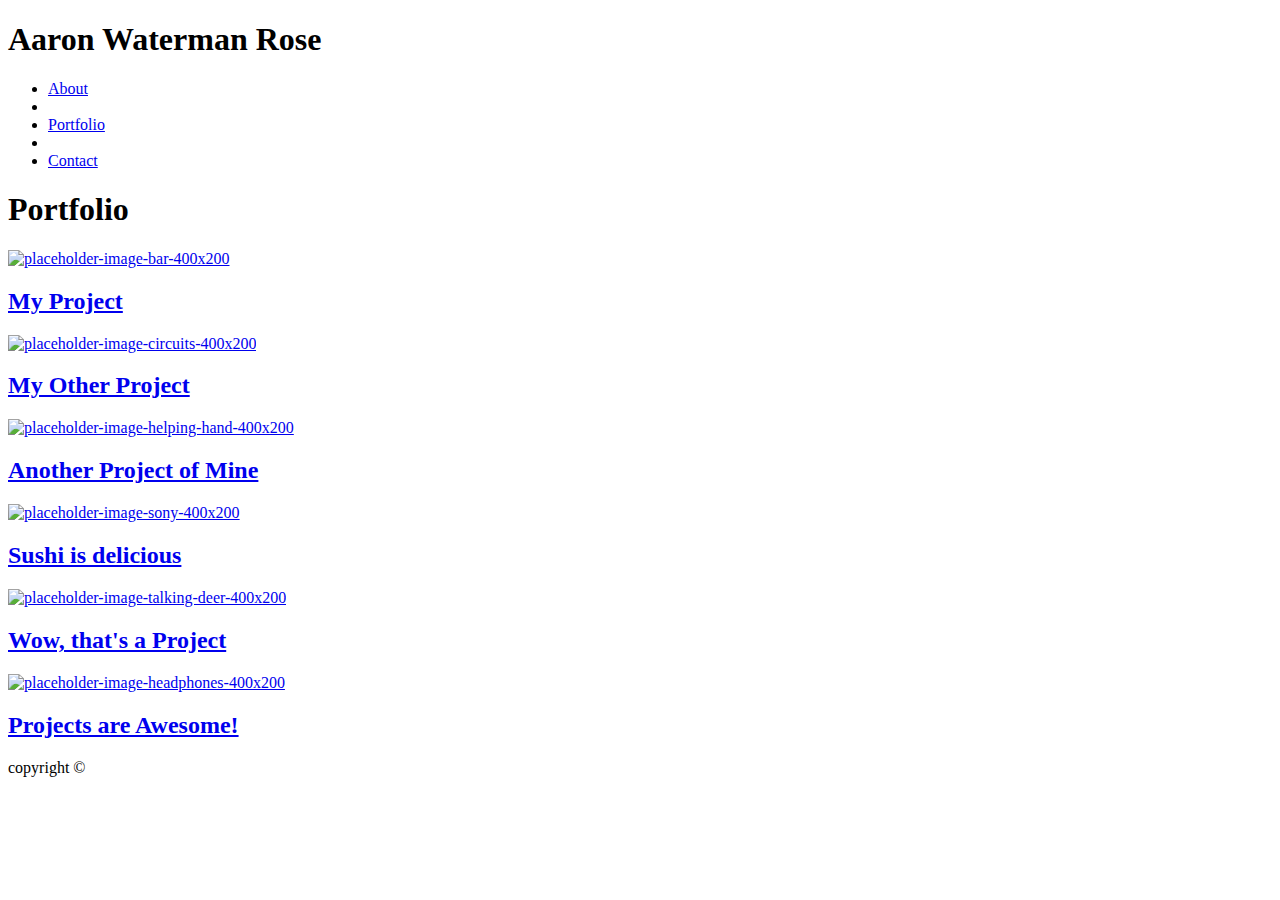
==== portfolio.html @ 85a9292e "creating portfolio page" ====
<!DOCTYPE html>
<html lang="en">
<head>
    <meta charset="UTF-8">
    <meta name="viewport" content="width=device-width, initial-scale=1.0">
    <meta http-equiv="X-UA-Compatible" content="ie=edge">
    <link rel="stylesheet" type="text/css" href="assets/css/style.css">
    <title>My Portfolio</title>
</head>
<body>
    <!-- header -->
    <header class="head">

            <!-- navigation items -->
            <nav class="nav-bar">
                <!-- states my name in the navigation bar -->
                <section class="nav-header">
                    <h1>
                        Aaron Waterman Rose
                    </h1>
                </section>
    
                <ul class="nav-items">
                    <!-- link to About page -->
                    <li class="about-link">
                        <a href="index.html">About</a>
                    </li>
    
                    <!-- A visual line separating the links -->
                    <li class="vertical-border-line"></li>
    
                    <!-- link to contact information page -->
                    <li class="portfolio-link">
                        <a href="portfolio.html">Portfolio</a>
                    </li>
    
                    <!-- A visual line separating the links -->
                    <li class="vertical-border-line"></li>
    
                    <!-- link to portfolio page -->
                    <li class="contact-link">
                        <a href="contact.html">Contact</a>
                    </li>
                </ul>
            </nav>
        </header>

        <!-- main wrapper of the Portfolio page -->
    <main class="wrapper-main">

        <!-- title of the Portfolio page -->
        <section class="title">
            <h1>
                Portfolio
            </h1>
        </section>

        <section class="content content-portfolio">

            <!-- Portfolio Displaying projects in the same row -->
            <section class="portfolio-display-row">

                <!-- Project Display -->
                <section class="project">

                    <!-- Links to the project -->
                    <a href="#" class=project-link>

                        <!-- Image representing the project -->
                        <img class="project-image" src="assets/images/placeholder-bar-400x200.jpg" alt="placeholder-image-bar-400x200">

                        <!-- Title of the Project -->
                        <h2 class="project-title">
                            My Project
                        </h2>
                    </a>
                </section>

                <!-- Project Display -->
                <section class="project">

                    <!-- Links to the project -->
                    <a href="#" class=project-link>

                        <!-- Image representing the project -->
                        <img class="project-image" src="assets/images/placeholder-circuits-400x200.jpg" alt="placeholder-image-circuits-400x200">

                        <!-- Title of the Project -->
                        <h2 class="project-title">
                            My Other Project
                        </h2>
                    </a>
                </section>
            </section>

            <!-- Portfolio Displaying projects in the same row -->
            <section class="portfolio-display-row">

                <!-- Project Display -->
                <section class="project">

                    <!-- Links to the project -->
                    <a href="#" class=project-link>

                        <!-- Image representing the project -->
                        <img class="project-image" src="assets/images/placeholder-helping-hand-400x200.jpg" alt="placeholder-image-helping-hand-400x200">

                        <!-- Title of the Project -->
                        <h2 class="project-title">
                            Another Project of Mine
                        </h2>
                    </a>
                </section>

                <!-- Project Display -->
                <section class="project">

                    <!-- Links to the project -->
                    <a href="#" class=project-link>

                        <!-- Image representing the project -->
                        <img class="project-image" src="assets/images/placeholder-sony-400x200.jpg" alt="placeholder-image-sony-400x200">

                        <!-- Title of the Project -->
                        <h2 class="project-title">
                            Sushi is delicious
                        </h2>
                    </a>
                </section>
            </section>

            <!-- Portfolio Displaying projects in the same row -->
            <section class="portfolio-display-row">

                <!-- Project Display -->
                <section class="project">

                    <!-- Links to the project -->
                    <a href="#" class=project-link>

                        <!-- Image representing the project -->
                        <img class="project-image" src="assets/images/placeholder-talking-deer-400x200.jpg" alt="placeholder-image-talking-deer-400x200">

                        <!-- Title of the Project -->
                        <h2 class="project-title">
                            Wow, that's a Project
                        </h2>
                    </a>
                </section>

                <!-- Project Display -->
                <section class="project">

                    <!-- Links to the project -->
                    <a href="#" class=project-link>

                        <!-- Image representing the project -->
                        <img class="project-image" src="assets/images/placeholder-headphones-400x200.jpg" alt="placeholder-image-headphones-400x200">

                        <!-- Title of the Project -->
                        <h2 class="project-title">
                            Projects are Awesome!
                        </h2>
                    </a>
                </section>
            </section>
        </section>
    </main>

    <footer class=footer>
        <section class="footer-copyright">
            copyright &#169;
        </section>
    </footer>
</body>
</html>
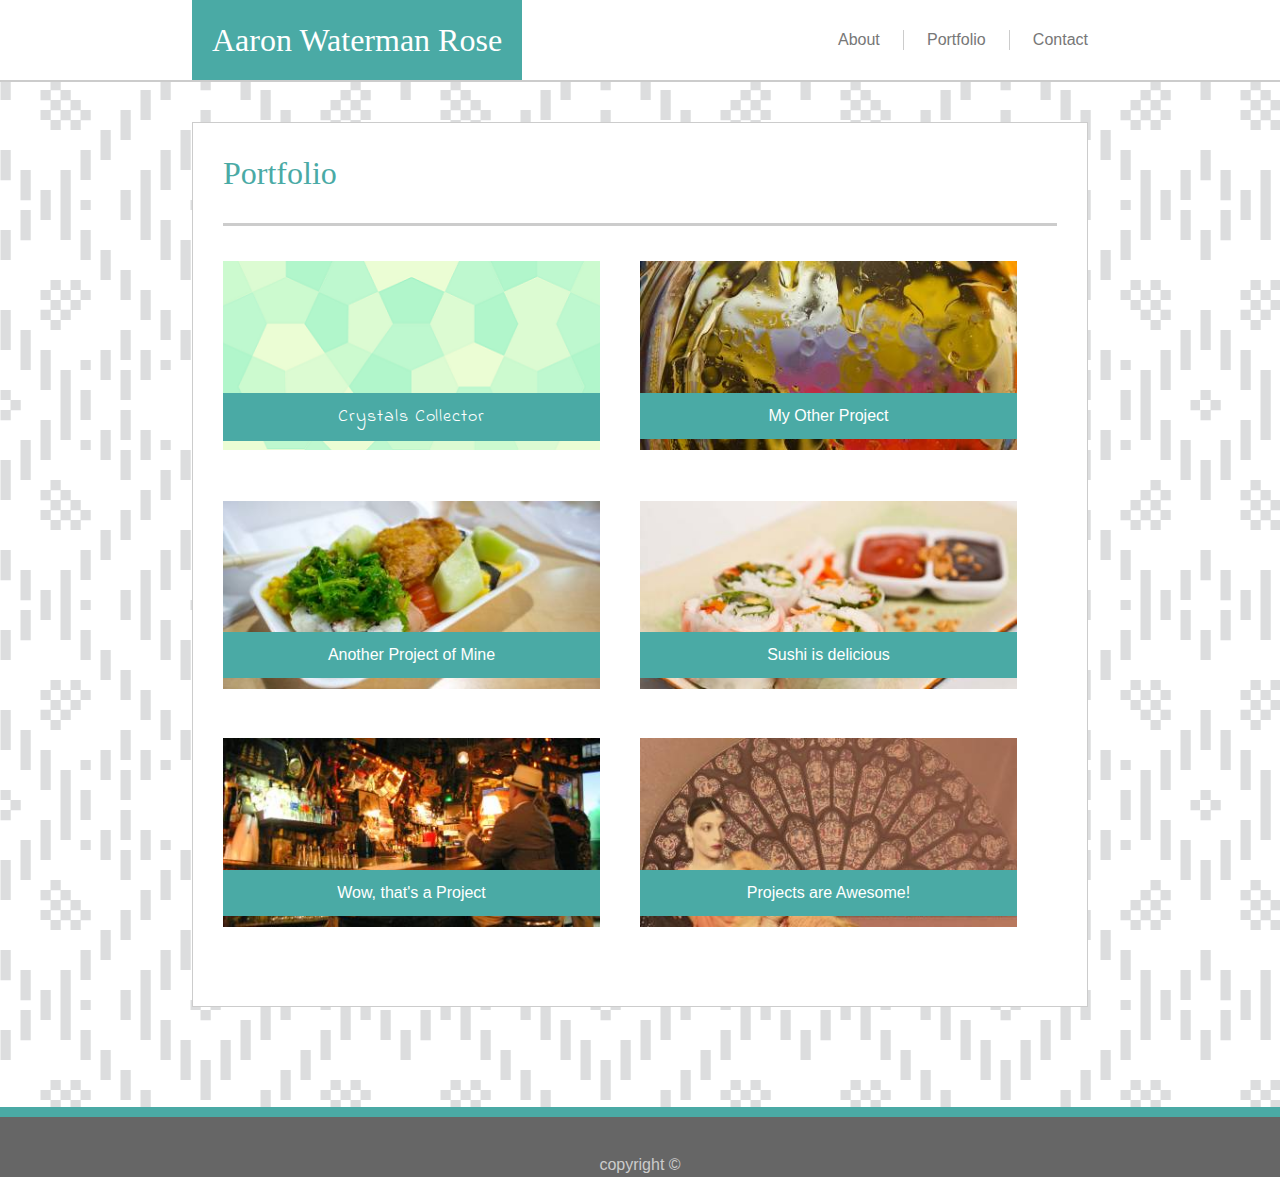
==== commit 6828c036: "updated portfolio to include Crystals Collector game" ====
--- a/portfolio.html
+++ b/portfolio.html
@@ -4,7 +4,11 @@
     <meta charset="UTF-8">
     <meta name="viewport" content="width=device-width, initial-scale=1.0">
     <meta http-equiv="X-UA-Compatible" content="ie=edge">
+
+    <link href="https://fonts.googleapis.com/css?family=Indie+Flower" rel="stylesheet">
+
     <link rel="stylesheet" type="text/css" href="assets/css/style.css">
+
     <title>My Portfolio</title>
 </head>
 <body>
@@ -64,14 +68,14 @@
                 <section class="project">
 
                     <!-- Links to the project -->
-                    <a href="#" class=project-link>
+                    <a href="https://rexstrider.github.io/unit-4-game/" class=project-link>
 
                         <!-- Image representing the project -->
-                        <img class="project-image" src="assets/images/placeholder-bar-400x200.jpg" alt="placeholder-image-bar-400x200">
+                        <img class="project-image" src="assets/images/crystals-collector-bg.png" alt="crystals-collector-400x200">
 
                         <!-- Title of the Project -->
-                        <h2 class="project-title">
-                            My Project
+                        <h2 class="project-title" id="crystals-collector">
+                            Crystals Collector
                         </h2>
                     </a>
                 </section>
--- a/assets/css/style.css
+++ b/assets/css/style.css
@@ -0,0 +1,398 @@
+/* resetting CSS styleing */
+
+html, body, div, span, applet, object, iframe,
+h1, h2, h3, h4, h5, h6, p, blockquote, pre,
+a, abbr, acronym, address, big, cite, code,
+del, dfn, em, img, ins, kbd, q, s, samp,
+small, strike, strong, sub, sup, tt, var,
+b, u, i, center,
+dl, dt, dd, ol, ul, li,
+fieldset, form, label, legend,
+table, caption, tbody, tfoot, thead, tr, th, td,
+article, aside, canvas, details, embed, 
+figure, figcaption, footer, header, hgroup, 
+menu, nav, output, ruby, section, summary,
+time, mark, audio, video {
+	margin: 0;
+	padding: 0;
+	border: 0;
+	font-size: 100%;
+	font: inherit;
+	vertical-align: baseline;
+}
+/* HTML5 display-role reset for older browsers */
+article, aside, details, figcaption, figure, 
+footer, header, hgroup, menu, nav, section {
+	display: block;
+}
+body {
+	line-height: 1;
+}
+ol, ul {
+	list-style: none;
+}
+blockquote, q {
+	quotes: none;
+}
+blockquote:before, blockquote:after,
+q:before, q:after {
+	content: '';
+	content: none;
+}
+table {
+	border-collapse: collapse;
+	border-spacing: 0;
+}
+
+/* reset end */
+
+/* General CSS styling */
+
+body {
+	color: #777777;
+	background-color: seashell;
+	background-image: url("../images/folk-pattern.png");
+	font-family: 'Arial', 'Helvetica Neue', Helvetica, sans-serif;
+}
+
+h1 {
+	font-family: 'Georgia', Times, Times New Roman, serif;
+	font-size: 32px;
+	line-height: 40px;
+}
+
+p {
+	line-height: 32px;
+	padding: 10px 0px 10px 0px;
+}
+
+label {
+	font-size: 18px;
+}
+
+input {
+	color: #777777;
+	padding: 6px;
+	font-size: 16px;
+}
+
+.wrapper-main {
+	max-width: 900px;
+	margin: 40px 15% 100px 15%;
+	padding: 30px;
+	background-color: #ffffff;
+	border: 1px solid #cccccc;
+	min-height: calc(100vh - 270px);
+}
+
+.title {
+	color: #4aaaa5;
+	margin-bottom: 30px;
+}
+
+.content {
+    border-top: 3px solid #cccccc;
+    padding-top: 15px;
+}
+
+.footer {
+	right: 0;
+	left: 0;
+    bottom: 0;
+    position: relative;
+    background-color: #666666;
+	height: 60px;
+	border-top: 10px solid #4aaaa5;
+}
+
+.footer-copyright {
+	position: absolute;
+    top: 80%;
+    left: 50%;
+    transform: translate(-50%, -50%);
+    color: #cccccc;
+}
+
+/* .display-row {
+	display: flex;
+} */
+
+/* General styling end */
+
+/* navigation bar css styling */
+
+.head {
+	background-color: #ffffff;
+	border-bottom: 2px solid #cccccc;
+}
+
+.nav-bar {
+	max-width: 960px;
+	margin-left: 15%;
+	margin-right: 15%;
+	display: flex;
+	flex-direction: row;
+	justify-content: space-between;
+	align-items: center;
+}
+
+.nav-header {
+	color: #ffffff;
+	background-color: #4aaaa5;
+	padding: 20px;
+}
+
+.nav-items {
+	width: 250px;
+	display: flex;
+	flex-direction: row;
+	justify-content: space-between;
+	align-items: center;
+}
+
+.nav-items a {
+	color: #777777;
+	text-decoration: none;
+	font-size: 16px;
+}
+
+.vertical-border-line {
+	border-right: 1px solid #cccccc;
+	height: 20px;
+}
+
+/* navigation bar styling end */
+
+/* About page css styling */
+
+.profile-picture-and-bio {
+	display: flex;
+	justify-content: space-between;
+	align-items: flex-start;
+}
+
+.profile-picture-and-bio img {
+	margin: 20px 25px 20px 0px;
+}
+
+/* About page styling end */
+
+/* Contact page css styling */
+
+.contact-form {
+	display: flex;
+	flex-direction: column;
+}
+
+.contact-form .label {
+	margin-top: 15px;
+}
+
+.contact-form .input {
+	margin-top: 10px;
+}
+
+.contact-form .message-input {
+	height: 200px;
+}
+
+.contact-form .button {
+	align-self: flex-start;
+	color: #ffffff;
+	background-color: #4aaaa5;
+	font-size: 18px;
+	padding: 10px 30px 10px 30px;
+	margin-top: 20px;
+	border-width: 0px;
+	cursor: pointer;
+}
+
+/* Contact page styling end */
+
+/* Portfolio page CSS styling */
+
+.content-portfolio {
+	padding-top: 35px;
+}
+
+.portfolio-display-row {
+	display: flex;
+}
+
+.project {
+	margin-right: 40px;
+}
+
+.project-link {
+	text-decoration: none;
+}
+
+.project-image {
+	width: 100%;
+}
+
+.project-title {
+	position: relative;
+	bottom: 60px;
+	color: #ffffff;
+	background-color: #4aaaa5;
+	padding: 15px;
+	text-align: center;
+}
+
+#crystals-collector {
+	font-family: 'Indie Flower', cursive;
+	font-size: 18px;
+	letter-spacing: 1px;
+}
+
+/* Portfolio page styling end */
+
+/* Media Queries */
+
+@media only screen and (max-width: 980px) {
+
+	/* General styling */
+
+	.wrapper-main {
+		width: 70%;
+		margin: 40px 15% 100px 15%;
+		padding: 30px;
+	}
+
+	/* General styling end */
+
+	/* Navigation bar styling */
+
+	.nav-bar {
+		width: 77%;
+		margin-right: 0;
+		flex-direction: row;
+		justify-content: space-between;
+		align-items: center;
+	}
+
+	/* Navigation bar styling end */
+
+	/* About page styling */
+
+	.profile-picture-and-bio {
+		display: flex;
+		flex-direction: row;
+		justify-content: space-between;
+		align-items: flex-start;
+	}
+
+	/* About page styling end */
+
+}
+
+/* @media screen and (max-width: 768px) { */
+@media screen and (max-width: 890px) {
+
+	/* General styling */
+
+	.wrapper-main {
+		width: 70%;
+		margin: 40px 10% 100px 10%;
+		padding: 30px;
+	}
+
+	/* General styling end */
+
+	/* Navigation bar styling */
+
+	.nav-bar {
+		width: 100%;
+		margin-left: 0;
+		margin-right: 0;
+		justify-content: space-around;
+		align-items: center;
+	}
+
+	.nav-items {
+		margin: 20px 0 20px 0;
+	}
+
+	/* Navigation bar styling end */
+
+	/* About page styling */
+
+	.profile-picture-and-bio {
+		display: flex;
+		flex-direction: column;
+		align-items: center;
+	}
+	
+	/* About page styling end */
+}
+
+@media screen and (max-width: 700px) {
+
+	/* Navigation bar styling */
+
+	.nav-bar {
+		width: 100%;
+		margin-left: 0;
+		margin-right: 0;
+		flex-direction: column;
+		align-items: center;
+	}
+
+	/* Navigation bar styling end */
+}
+
+@media screen and (max-width: 640px) {
+
+	/* General styling */
+
+	.wrapper-main {
+		width: 80%;
+		margin: 40px 5% 100px 5%;
+		padding: 30px;
+	}
+
+	/* General styling end */
+
+	/* Navigation bar styling */
+
+	.nav-bar {
+		width: 100%;
+		margin-left: 0;
+		margin-right: 0;
+		flex-direction: column;
+		align-items: center;
+	}
+
+	.nav-items {
+		margin: 20px 0 20px 0;
+	}
+
+	/* Navigation bar styling end */
+
+	/* About page styling */
+
+	.profile-picture-and-bio {
+		display: flex;
+		flex-direction: column;
+		align-items: center;
+	}
+
+	/* About page styling end */
+		
+	/* Portfolio page styling */
+
+	.portfolio-display-row {
+		display: flex;
+		flex-direction: column;
+	}
+
+	.project-title {
+		bottom: 50px;
+		padding: 10px;
+	}
+
+	/* Portfolio page styling end */
+}
+
+/* Media Queries end */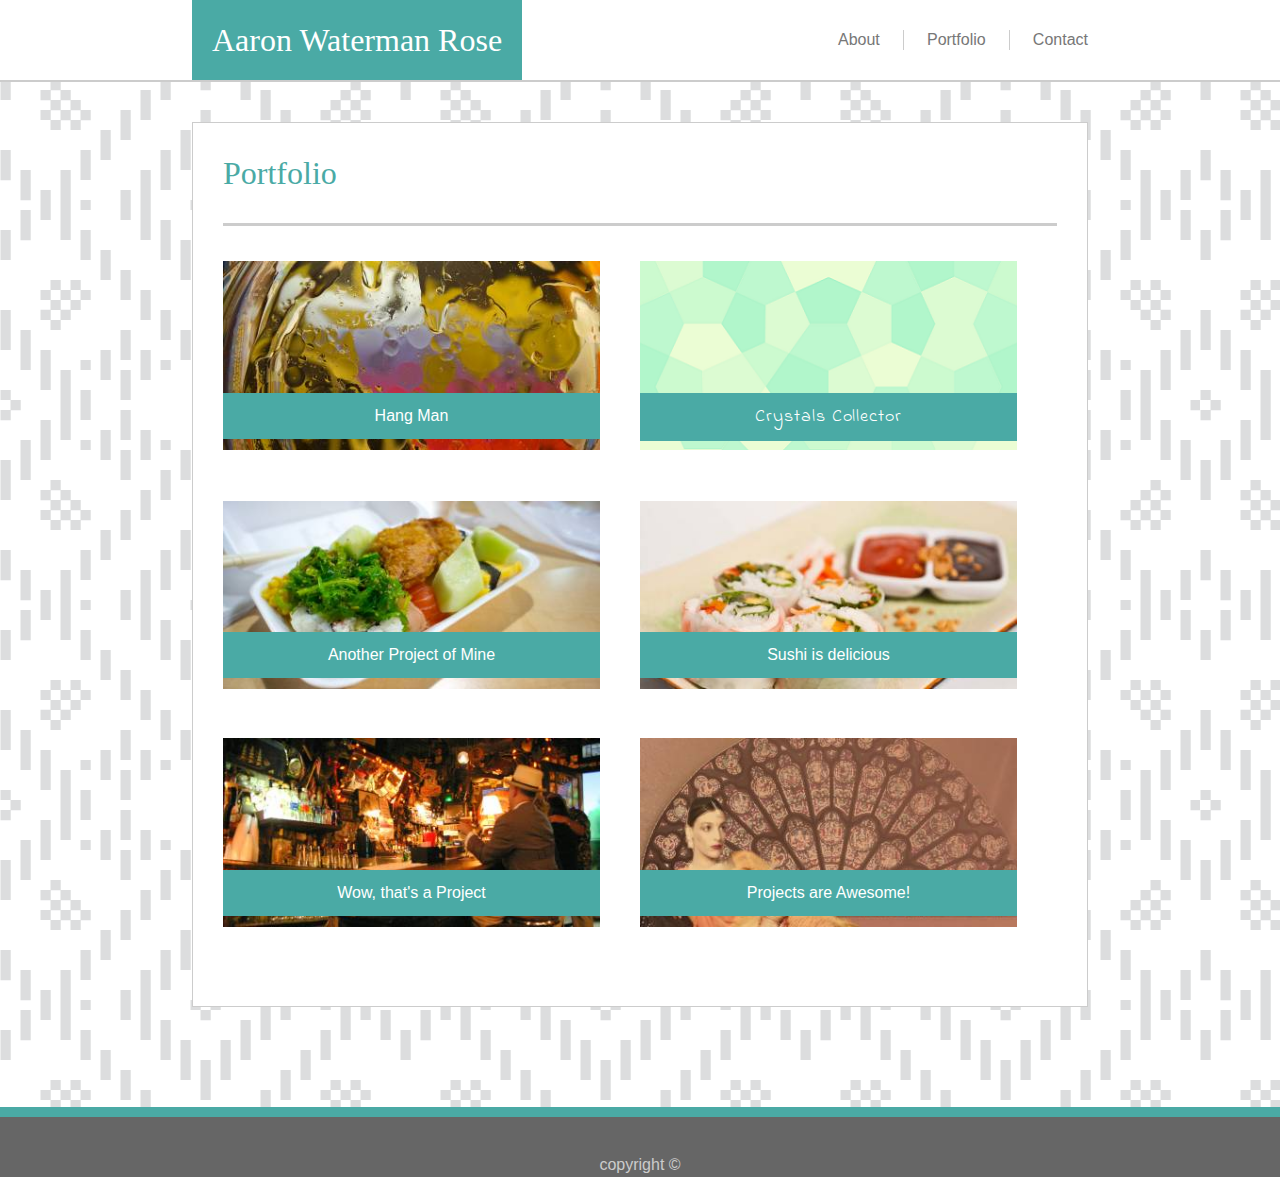
==== commit 7d13aee7: "adding in Hang Man project" ====
--- a/portfolio.html
+++ b/portfolio.html
@@ -68,6 +68,22 @@
                 <section class="project">
 
                     <!-- Links to the project -->
+                    <a href="https://rexstrider.github.io/WordGuessGame/" class=project-link>
+
+                        <!-- Image representing the project -->
+                        <img class="project-image" src="assets/images/placeholder-circuits-400x200.jpg" alt="placeholder-image-circuits-400x200">
+
+                        <!-- Title of the Project -->
+                        <h2 class="project-title">
+                            Hang Man
+                        </h2>
+                    </a>
+                </section>
+
+                <!-- Project Display -->
+                <section class="project">
+
+                    <!-- Links to the project -->
                     <a href="https://rexstrider.github.io/unit-4-game/" class=project-link>
 
                         <!-- Image representing the project -->
@@ -76,22 +92,6 @@
                         <!-- Title of the Project -->
                         <h2 class="project-title" id="crystals-collector">
                             Crystals Collector
-                        </h2>
-                    </a>
-                </section>
-
-                <!-- Project Display -->
-                <section class="project">
-
-                    <!-- Links to the project -->
-                    <a href="#" class=project-link>
-
-                        <!-- Image representing the project -->
-                        <img class="project-image" src="assets/images/placeholder-circuits-400x200.jpg" alt="placeholder-image-circuits-400x200">
-
-                        <!-- Title of the Project -->
-                        <h2 class="project-title">
-                            My Other Project
                         </h2>
                     </a>
                 </section>
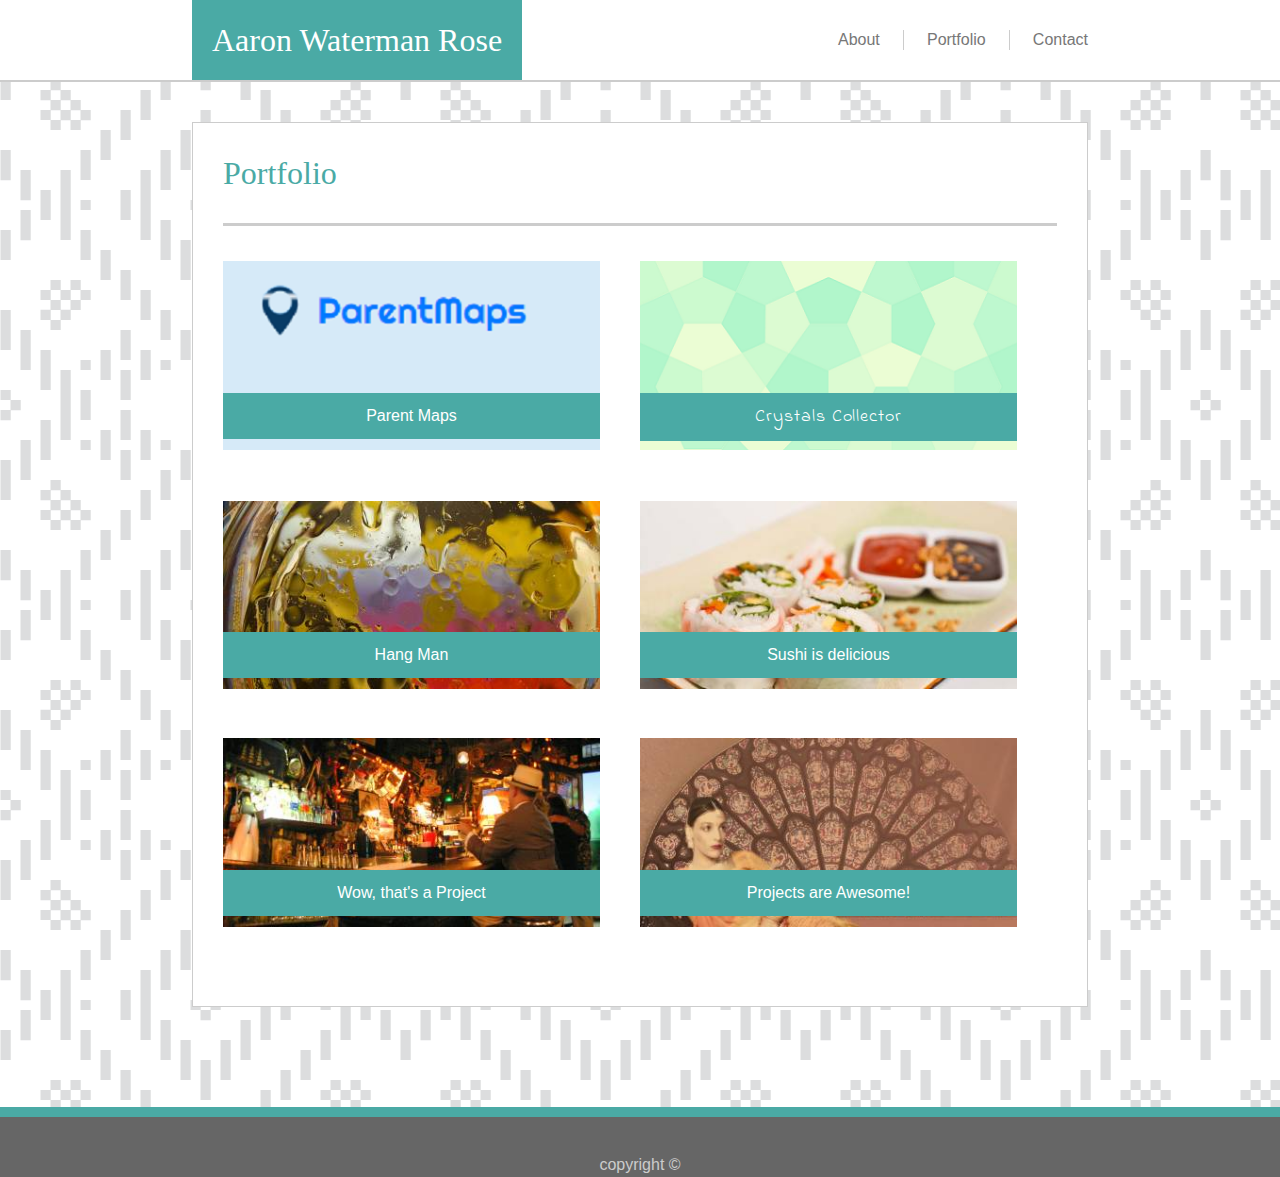
==== commit 93c9adff: "added parent maps to portfolio" ====
--- a/portfolio.html
+++ b/portfolio.html
@@ -68,14 +68,14 @@
                 <section class="project">
 
                     <!-- Links to the project -->
-                    <a href="https://rexstrider.github.io/WordGuessGame/" class=project-link>
+                    <a href="https://gtresquire.github.io/berkeleyfamilyfriendly" class=project-link>
 
                         <!-- Image representing the project -->
-                        <img class="project-image" src="assets/images/placeholder-circuits-400x200.jpg" alt="placeholder-image-circuits-400x200">
+                        <img class="project-image" src="assets/images/parent-maps.PNG" alt="parent-maps">
 
                         <!-- Title of the Project -->
                         <h2 class="project-title">
-                            Hang Man
+                            Parent Maps
                         </h2>
                     </a>
                 </section>
@@ -104,14 +104,14 @@
                 <section class="project">
 
                     <!-- Links to the project -->
-                    <a href="#" class=project-link>
+                    <a href="https://rexstrider.github.io/WordGuessGame/" class=project-link>
 
                         <!-- Image representing the project -->
-                        <img class="project-image" src="assets/images/placeholder-helping-hand-400x200.jpg" alt="placeholder-image-helping-hand-400x200">
+                        <img class="project-image" src="assets/images/placeholder-circuits-400x200.jpg" alt="placeholder-image-circuits-400x200">
 
                         <!-- Title of the Project -->
                         <h2 class="project-title">
-                            Another Project of Mine
+                            Hang Man
                         </h2>
                     </a>
                 </section>
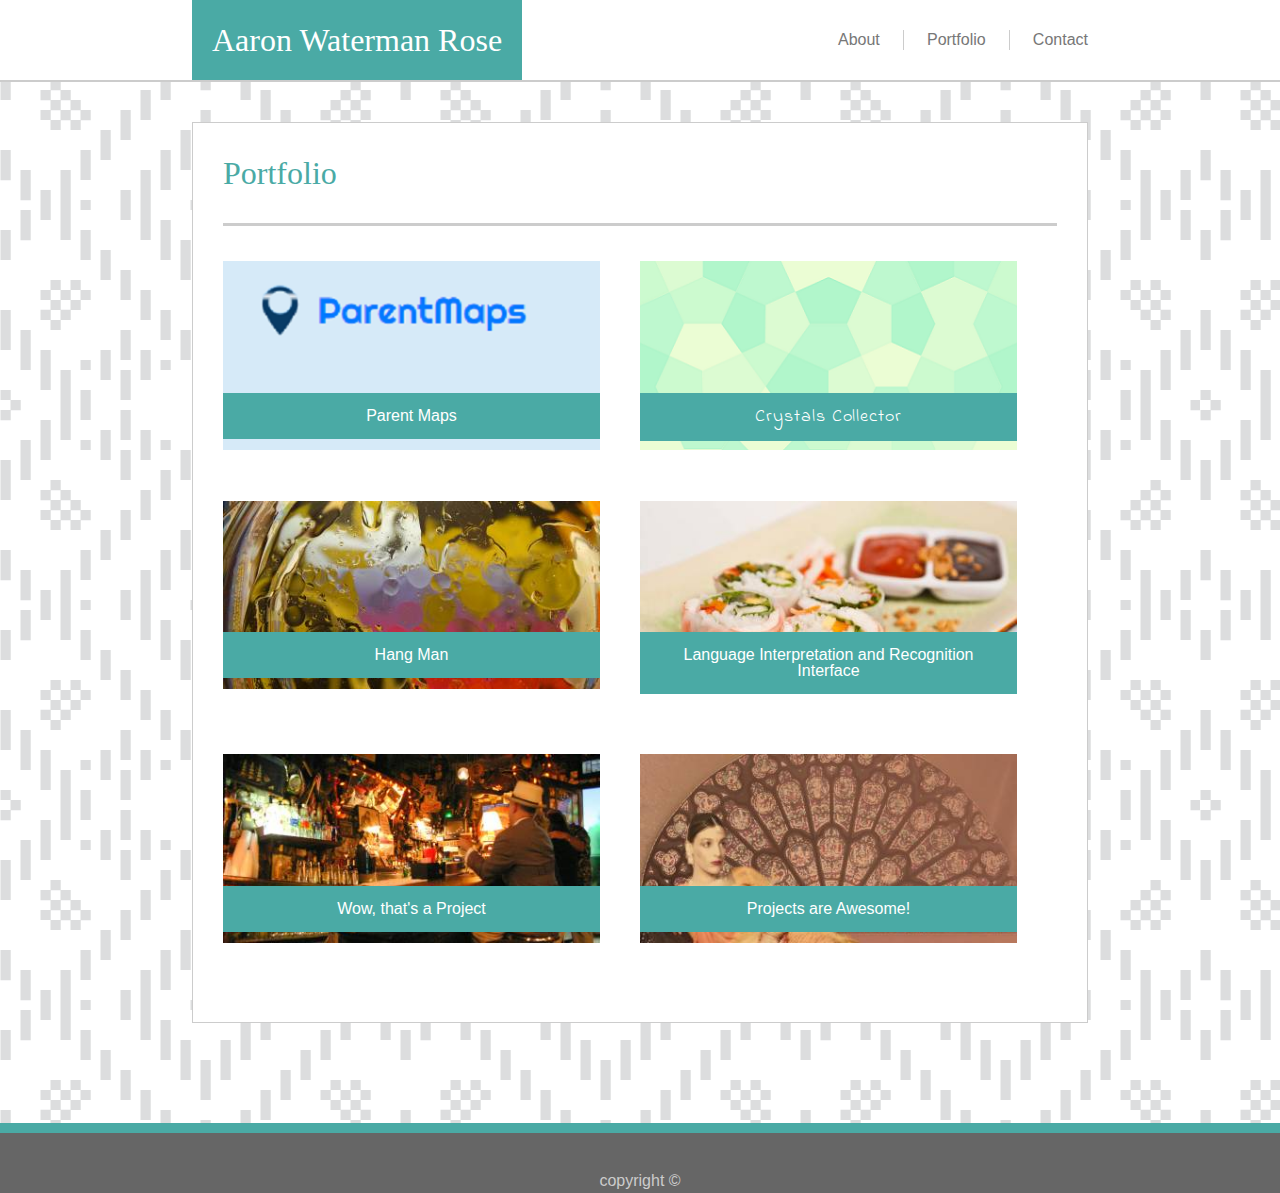
==== commit c3919f74: "added LIRI to portfolio page" ====
--- a/portfolio.html
+++ b/portfolio.html
@@ -120,14 +120,14 @@
                 <section class="project">
 
                     <!-- Links to the project -->
-                    <a href="#" class=project-link>
+                    <a href="https://github.com/RexStrider/LIRI_Bot" class=project-link>
 
                         <!-- Image representing the project -->
                         <img class="project-image" src="assets/images/placeholder-sony-400x200.jpg" alt="placeholder-image-sony-400x200">
 
                         <!-- Title of the Project -->
                         <h2 class="project-title">
-                            Sushi is delicious
+                            Language Interpretation and Recognition Interface
                         </h2>
                     </a>
                 </section>
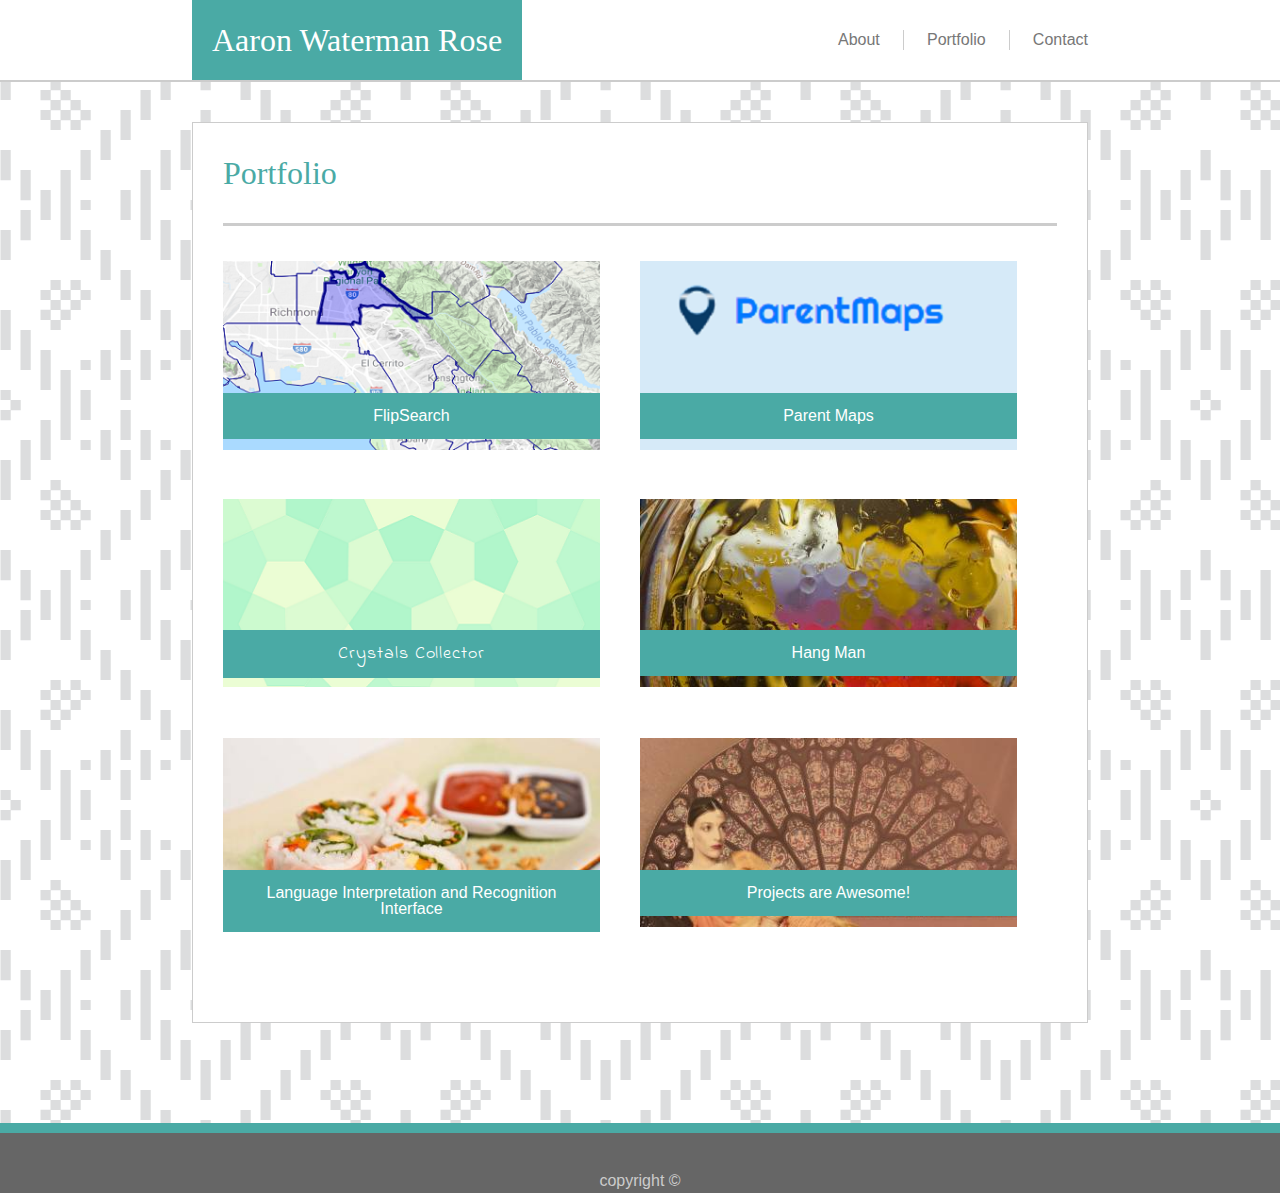
==== commit befeb063: "updating portfolio" ====
--- a/portfolio.html
+++ b/portfolio.html
@@ -68,6 +68,22 @@
                 <section class="project">
 
                     <!-- Links to the project -->
+                    <a href="https://flipsearch.herokuapp.com/" class=project-link>
+
+                        <!-- Image representing the project -->
+                        <img class="project-image" src="assets/images/flipsearch.png" alt="placeholder-image-talking-deer-400x200">
+
+                        <!-- Title of the Project -->
+                        <h2 class="project-title">
+                            FlipSearch
+                        </h2>
+                    </a>
+                </section>
+
+                <!-- Project Display -->
+                <section class="project">
+
+                    <!-- Links to the project -->
                     <a href="https://gtresquire.github.io/berkeleyfamilyfriendly" class=project-link>
 
                         <!-- Image representing the project -->
@@ -80,10 +96,15 @@
                     </a>
                 </section>
 
+            </section>
+
+            <!-- Portfolio Displaying projects in the same row -->
+            <section class="portfolio-display-row">
+
                 <!-- Project Display -->
                 <section class="project">
 
-                    <!-- Links to the project -->
+                        <!-- Links to the project -->
                     <a href="https://rexstrider.github.io/unit-4-game/" class=project-link>
 
                         <!-- Image representing the project -->
@@ -95,10 +116,6 @@
                         </h2>
                     </a>
                 </section>
-            </section>
-
-            <!-- Portfolio Displaying projects in the same row -->
-            <section class="portfolio-display-row">
 
                 <!-- Project Display -->
                 <section class="project">
@@ -116,10 +133,15 @@
                     </a>
                 </section>
 
+            </section>
+
+            <!-- Portfolio Displaying projects in the same row -->
+            <section class="portfolio-display-row">
+
                 <!-- Project Display -->
                 <section class="project">
 
-                    <!-- Links to the project -->
+                        <!-- Links to the project -->
                     <a href="https://github.com/RexStrider/LIRI_Bot" class=project-link>
 
                         <!-- Image representing the project -->
@@ -128,26 +150,6 @@
                         <!-- Title of the Project -->
                         <h2 class="project-title">
                             Language Interpretation and Recognition Interface
-                        </h2>
-                    </a>
-                </section>
-            </section>
-
-            <!-- Portfolio Displaying projects in the same row -->
-            <section class="portfolio-display-row">
-
-                <!-- Project Display -->
-                <section class="project">
-
-                    <!-- Links to the project -->
-                    <a href="#" class=project-link>
-
-                        <!-- Image representing the project -->
-                        <img class="project-image" src="assets/images/placeholder-talking-deer-400x200.jpg" alt="placeholder-image-talking-deer-400x200">
-
-                        <!-- Title of the Project -->
-                        <h2 class="project-title">
-                            Wow, that's a Project
                         </h2>
                     </a>
                 </section>
